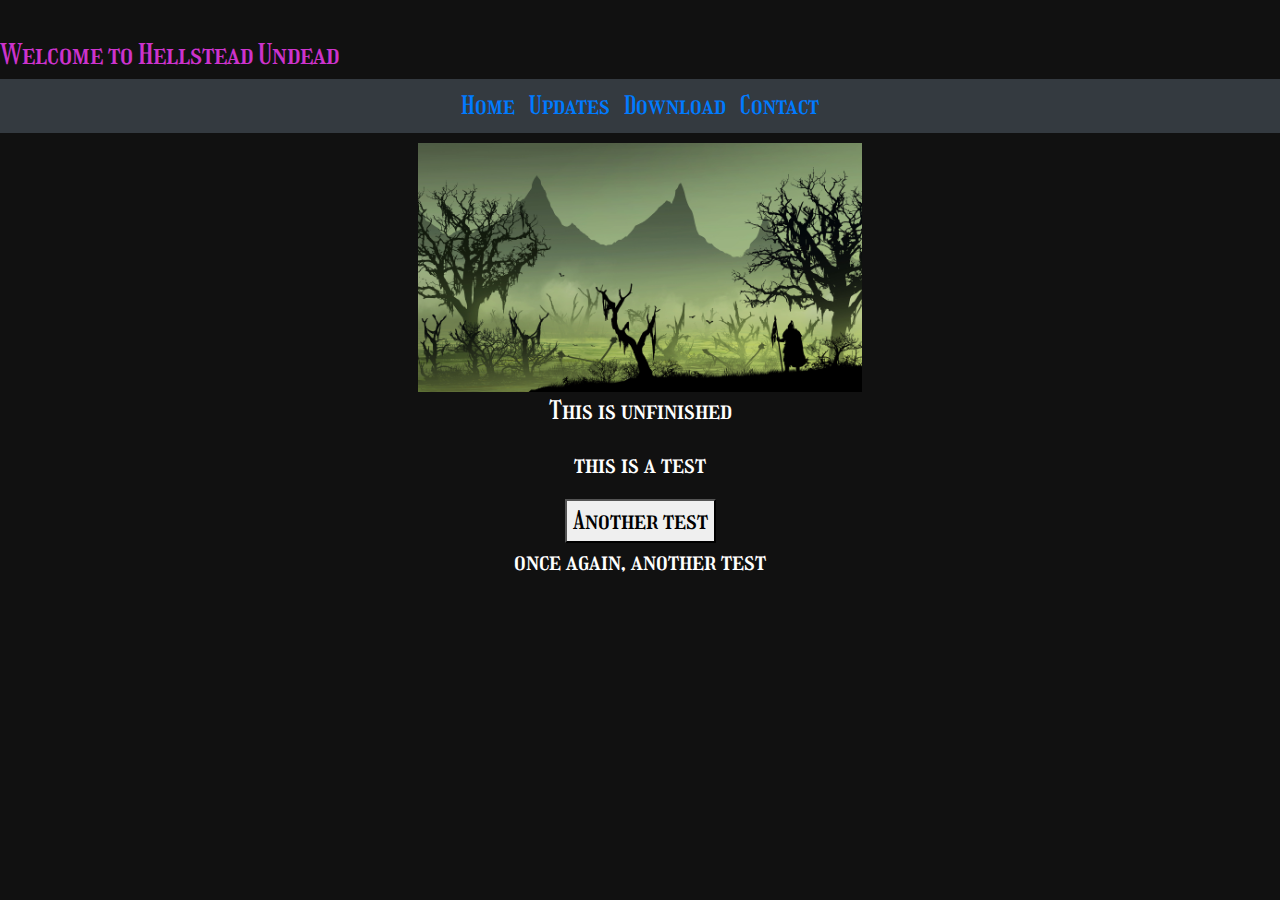
==== index.html @ ae231437 "l" ====
<!DOCTYPE html>
<html lang="en">
  <head>
    <meta charset="utf-8">
    <meta name="viewport" content="width=device-width, initial-scale=1, shrink-to-fit=no">
    <title>Hellstead Undead</title>

    <!--
    Link dependancy's to index.html file
      -->

      <!-- Bootstrap -->
      <link rel="stylesheet" href="https://stackpath.bootstrapcdn.com/bootstrap/4.4.1/css/bootstrap.min.css" integrity="sha384-Vkoo8x4CGsO3+Hhxv8T/Q5PaXtkKtu6ug5TOeNV6gBiFeWPGFN9MuhOf23Q9Ifjh" crossorigin="anonymous">

      <!-- JS, jQuery, jsPopper -->
      <script src="https://code.jquery.com/jquery-3.4.1.slim.min.js" integrity="sha384-J6qa4849blE2+poT4WnyKhv5vZF5SrPo0iEjwBvKU7imGFAV0wwj1yYfoRSJoZ+n" crossorigin="anonymous"></script>
      <script src="https://cdn.jsdelivr.net/npm/popper.js@1.16.0/dist/umd/popper.min.js" integrity="sha384-Q6E9RHvbIyZFJoft+2mJbHaEWldlvI9IOYy5n3zV9zzTtmI3UksdQRVvoxMfooAo" crossorigin="anonymous"></script>
      <script src="https://stackpath.bootstrapcdn.com/bootstrap/4.4.1/js/bootstrap.min.js" integrity="sha384-wfSDF2E50Y2D1uUdj0O3uMBJnjuUD4Ih7YwaYd1iqfktj0Uod8GCExl3Og8ifwB6" crossorigin="anonymous"></script>

      <!-- CSS -->
      <link rel="stylesheet" href="./css/index.css">
      <link href="https://fonts.googleapis.com/css2?family=Girassol&display=swap" rel="stylesheet">
      <link href="https://fonts.googleapis.com/css?family=Open+Sans&display=swap" rel="stylesheet">

  </head>

  <body>

    <div class="welcomeHeader">
      <h3>Welcome to Hellstead Undead</h3>

<!-- Navbar -->
    <nav class="topNavBar navbar navbar-expand-sm bg-dark">
      <!-- Links -->
      <ul class="navbar-nav">
        <li class="nav-item">
          <a class="nav-item" href="#">Home</a>
        </li>
        <li class="nav-item">
          <a class="nav-item" href="#">Updates</a>
        </li>
        <li class="nav-item">
          <a class="nav-item" href="./pages/Download.html">Download</a>
        </li>
        <li class="nav-item">
          <a class="nav-item" href="#">Contact</a>
        </li>
      </ul>
    </nav>

    <!-- WelcomeHeader div closer -->
    </div>

    <div class="headerImages">
      <img class="Image1" src="./assets/images/Main2.jpg" alt="" height="250" width="444">
    </div>

    <p>This is unfinished</p>

    <div class="container-fluid">
      <p>this is a test</p>
      <button>Another test</button>
      <p>once again, another test</p>
    </div>
  </body>
</html>
---- css/index.css ----
.welcomeHeader {
  color: rgb(204, 51, 204);
  padding-top: 20px;
  padding-left: 20px;
  text-align: left;
  display: inline;
}

.topNavBar {
  justify-content: center;
  text-align: right;
}

.topNavBar a {
  padding-right: 7px;
  padding-left: 7px;
}

.headerImages {
  padding-top: 10px;
}

.Image1 {
  max-width: 100%;
  height: auto;
}

body {
  font-family: 'Girassol', cursive;
  font-size: 25px;
  /* font-family: 'Open Sans', sans-serif; */
  color: rgb(255, 255, 255);
  background-color: rgb(17, 17, 17);
  text-align: center;
}
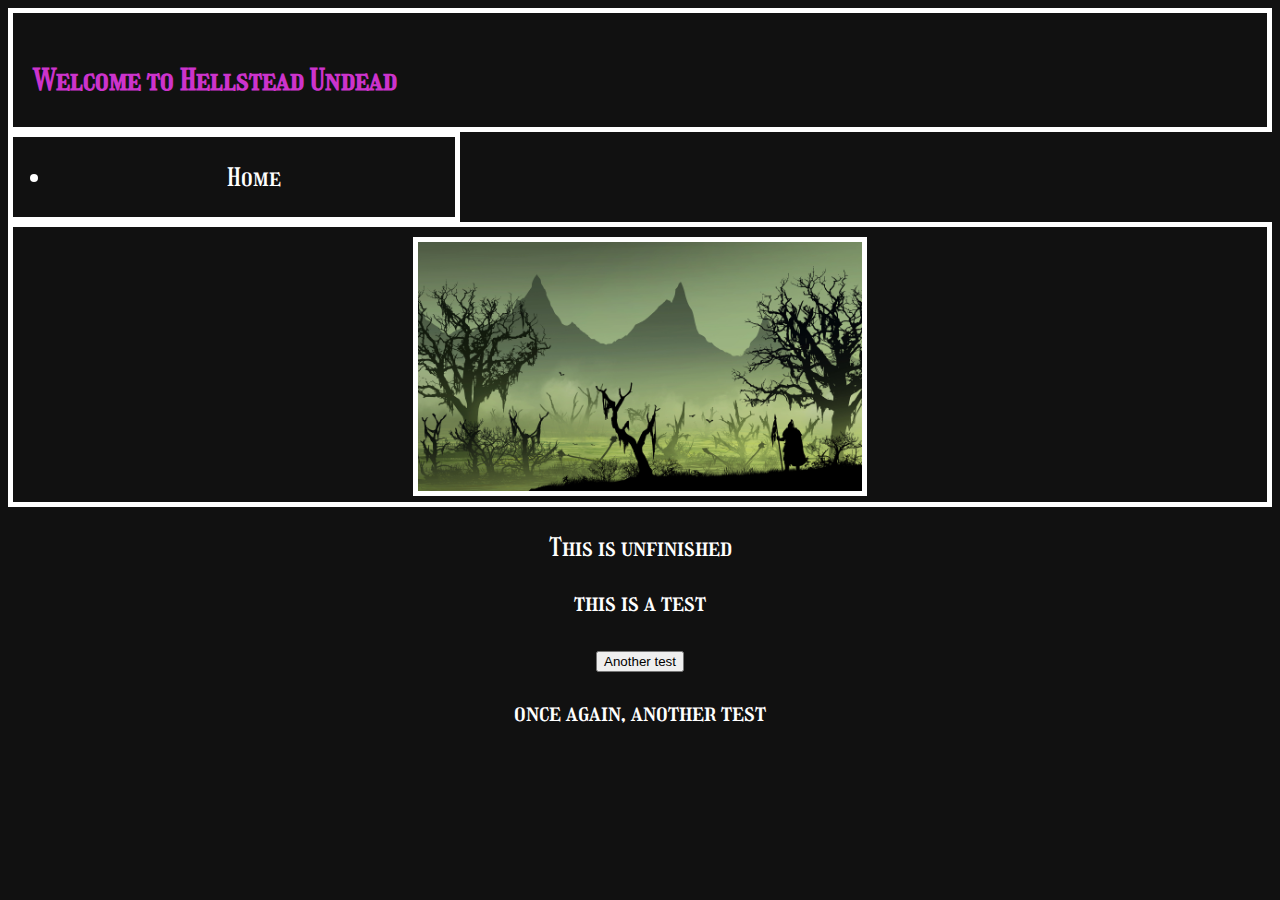
==== commit c1d5e3e9: "l" ====
--- a/index.html
+++ b/index.html
@@ -9,15 +9,6 @@
     Link dependancy's to index.html file
       -->
 
-      <!-- Bootstrap -->
-      <link rel="stylesheet" href="https://stackpath.bootstrapcdn.com/bootstrap/4.4.1/css/bootstrap.min.css" integrity="sha384-Vkoo8x4CGsO3+Hhxv8T/Q5PaXtkKtu6ug5TOeNV6gBiFeWPGFN9MuhOf23Q9Ifjh" crossorigin="anonymous">
-
-      <!-- JS, jQuery, jsPopper -->
-      <script src="https://code.jquery.com/jquery-3.4.1.slim.min.js" integrity="sha384-J6qa4849blE2+poT4WnyKhv5vZF5SrPo0iEjwBvKU7imGFAV0wwj1yYfoRSJoZ+n" crossorigin="anonymous"></script>
-      <script src="https://cdn.jsdelivr.net/npm/popper.js@1.16.0/dist/umd/popper.min.js" integrity="sha384-Q6E9RHvbIyZFJoft+2mJbHaEWldlvI9IOYy5n3zV9zzTtmI3UksdQRVvoxMfooAo" crossorigin="anonymous"></script>
-      <script src="https://stackpath.bootstrapcdn.com/bootstrap/4.4.1/js/bootstrap.min.js" integrity="sha384-wfSDF2E50Y2D1uUdj0O3uMBJnjuUD4Ih7YwaYd1iqfktj0Uod8GCExl3Og8ifwB6" crossorigin="anonymous"></script>
-
-      <!-- CSS -->
       <link rel="stylesheet" href="./css/index.css">
       <link href="https://fonts.googleapis.com/css2?family=Girassol&display=swap" rel="stylesheet">
       <link href="https://fonts.googleapis.com/css?family=Open+Sans&display=swap" rel="stylesheet">
@@ -28,27 +19,14 @@
 
     <div class="welcomeHeader">
       <h3>Welcome to Hellstead Undead</h3>
+    </div>
+<!-- Navbar -->
+    <div class="navBar">
+      <!-- Links -->
+      <ul class="navbarItems">
+        <li>Home</li>
 
-<!-- Navbar -->
-    <nav class="topNavBar navbar navbar-expand-sm bg-dark">
-      <!-- Links -->
-      <ul class="navbar-nav">
-        <li class="nav-item">
-          <a class="nav-item" href="#">Home</a>
-        </li>
-        <li class="nav-item">
-          <a class="nav-item" href="#">Updates</a>
-        </li>
-        <li class="nav-item">
-          <a class="nav-item" href="./pages/Download.html">Download</a>
-        </li>
-        <li class="nav-item">
-          <a class="nav-item" href="#">Contact</a>
-        </li>
       </ul>
-    </nav>
-
-    <!-- WelcomeHeader div closer -->
     </div>
 
     <div class="headerImages">
--- a/css/index.css
+++ b/css/index.css
@@ -1,26 +1,25 @@
 .welcomeHeader {
+  border: 5px solid rgb(255, 255, 255);
   color: rgb(204, 51, 204);
   padding-top: 20px;
   padding-left: 20px;
-  text-align: left;
-  display: inline;
+  text-align: center;
+  display: flex;
+  width: auto;
 }
 
-.topNavBar {
-  justify-content: center;
-  text-align: right;
-}
-
-.topNavBar a {
-  padding-right: 7px;
-  padding-left: 7px;
+.navBar {
+  border: 5px solid rgb(255, 255, 255);
+  width: 35%;
 }
 
 .headerImages {
+  border: 5px solid rgb(255, 255, 255);
   padding-top: 10px;
 }
 
 .Image1 {
+  border: 5px solid rgb(255, 255, 255);
   max-width: 100%;
   height: auto;
 }
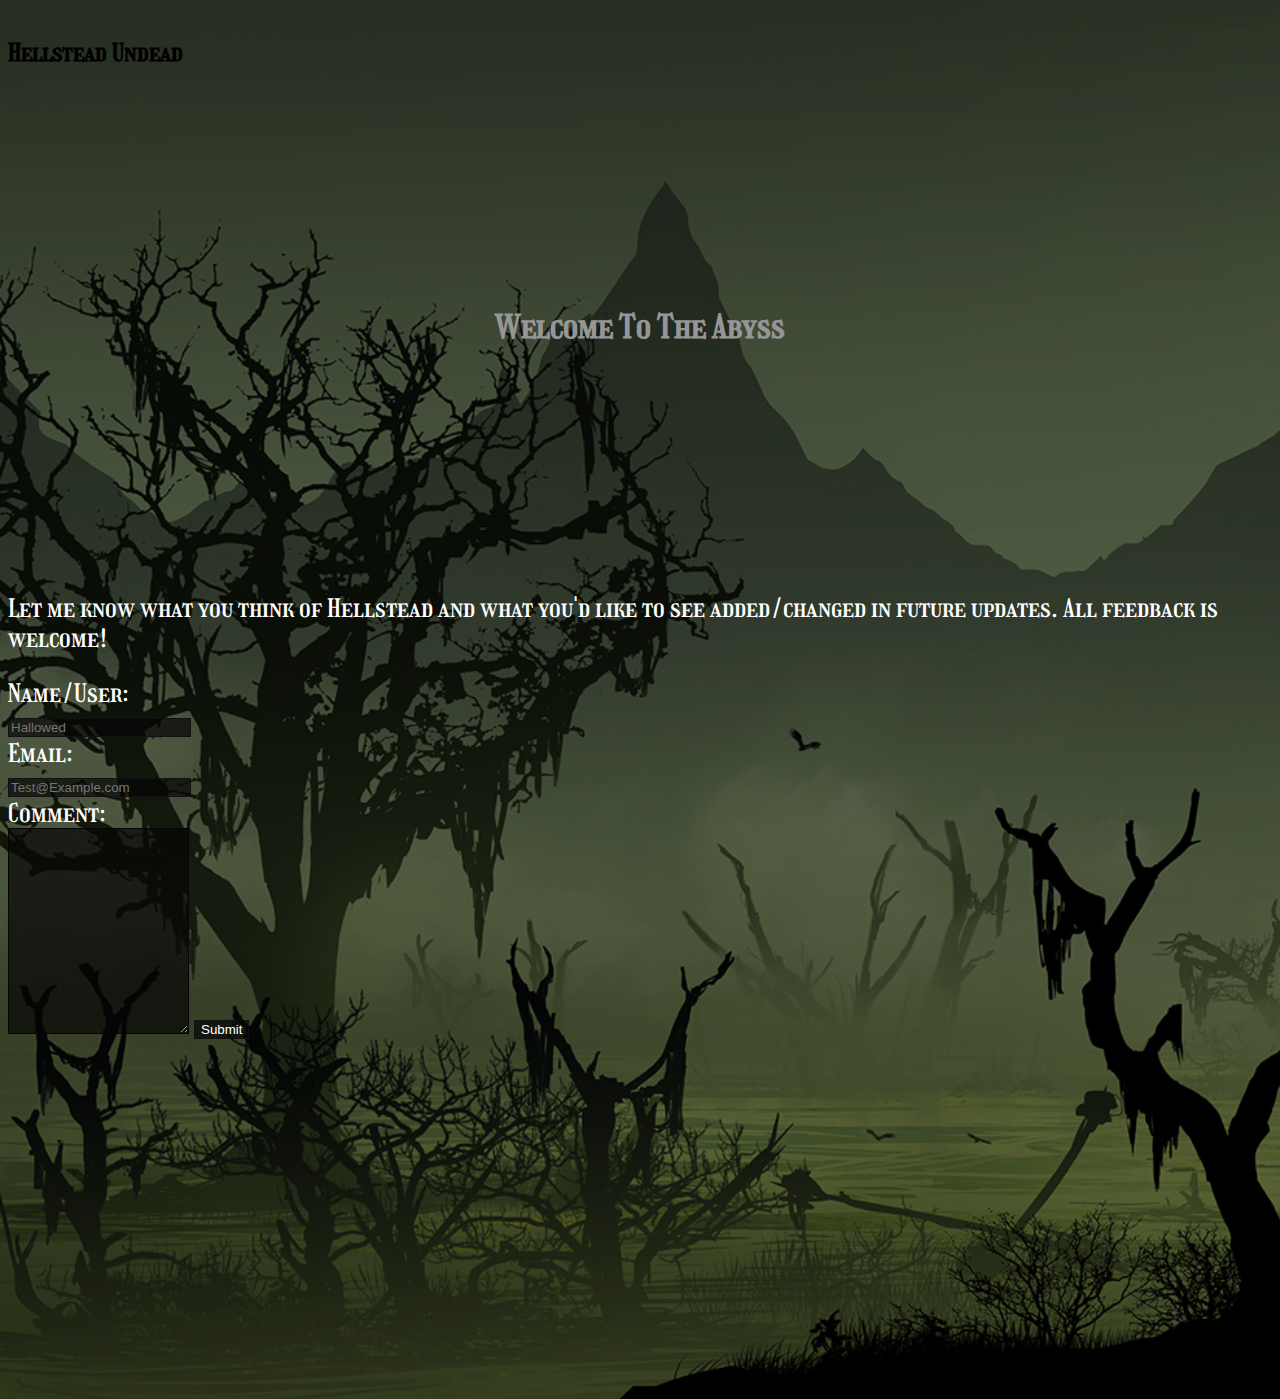
==== commit cf8b9369: "Updated Site" ====
--- a/index.html
+++ b/index.html
@@ -3,42 +3,55 @@
   <head>
     <meta charset="utf-8">
     <meta name="viewport" content="width=device-width, initial-scale=1, shrink-to-fit=no">
+
+    <!-- Bootstrap -->
+    <link rel="stylesheet" href="https://stackpath.bootstrapcdn.com/bootstrap/4.5.0/css/bootstrap.min.css" integrity="sha384-9aIt2nRpC12Uk9gS9baDl411NQApFmC26EwAOH8WgZl5MYYxFfc+NcPb1dKGj7Sk" crossorigin="anonymous">
+    <!-- My Css -->
+    <link rel="stylesheet" href="/css/index.css">
+    <!-- Fonts -->
+    <link href="https://fonts.googleapis.com/css2?family=Girassol&amp;display=swap" rel="stylesheet">
+
     <title>Hellstead Undead</title>
-
-    <!--
-    Link dependancy's to index.html file
-      -->
-
-      <link rel="stylesheet" href="./css/index.css">
-      <link href="https://fonts.googleapis.com/css2?family=Girassol&display=swap" rel="stylesheet">
-      <link href="https://fonts.googleapis.com/css?family=Open+Sans&display=swap" rel="stylesheet">
 
   </head>
 
   <body>
-
-    <div class="welcomeHeader">
-      <h3>Welcome to Hellstead Undead</h3>
-    </div>
-<!-- Navbar -->
-    <div class="navBar">
-      <!-- Links -->
-      <ul class="navbarItems">
-        <li>Home</li>
-
-      </ul>
+    <div class="container titleText">
+      <h2>Hellstead Undead</h2>
     </div>
 
-    <div class="headerImages">
-      <img class="Image1" src="./assets/images/Main2.jpg" alt="" height="250" width="444">
+    <div class="container Abyss">
+      <h1>Welcome To The Abyss</h1>
     </div>
 
-    <p>This is unfinished</p>
+    <div class="container pageContent">
+      <div class="row">
+        <div class="col-sm">
+          <p>Let me know what you think of Hellstead and what you'd like to see added/changed in future updates. All feedback is welcome!</p>
 
-    <div class="container-fluid">
-      <p>this is a test</p>
-      <button>Another test</button>
-      <p>once again, another test</p>
-    </div>
+          <div class="container contactFormDiv" id="userForm">
+            <form class="contactForm" action="/php/form.php">
+              <label for="username">Name/User:</label><br>
+              <input type="text" name="username" placeholder="Hallowed"><br>
+              <label for="email">Email:</label><br>
+              <input type="email" name="email" placeholder="Test@Example.com" required><br>
+              <label for="comment">Comment:</label><br>
+              <textarea name="comment" form="userForm" style="height: 200px;"></textarea>
+              <input type="submit" value="Submit">
+            </form>
+          </div>
+
+        </div>
+        <div class="col-sm">
+          <iframe src="https://widgets.gamejolt.com/package/v1?key=aqptuaBa" frameborder="0" width="500" height="245"></iframe>
+        </div>
+      </div>
+
+
+    <!-- Bootstrap JS -->
+    <script src="https://code.jquery.com/jquery-3.5.1.slim.min.js" integrity="sha384-DfXdz2htPH0lsSSs5nCTpuj/zy4C+OGpamoFVy38MVBnE+IbbVYUew+OrCXaRkfj" crossorigin="anonymous"></script>
+    <script src="https://cdn.jsdelivr.net/npm/popper.js@1.16.0/dist/umd/popper.min.js" integrity="sha384-Q6E9RHvbIyZFJoft+2mJbHaEWldlvI9IOYy5n3zV9zzTtmI3UksdQRVvoxMfooAo" crossorigin="anonymous"></script>
+    <script src="https://stackpath.bootstrapcdn.com/bootstrap/4.5.0/js/bootstrap.min.js" integrity="sha384-OgVRvuATP1z7JjHLkuOU7Xw704+h835Lr+6QL9UvYjZE3Ipu6Tp75j7Bh/kR0JKI" crossorigin="anonymous"></script>
+
   </body>
 </html>
--- a/css/index.css
+++ b/css/index.css
@@ -1,34 +1,92 @@
-.welcomeHeader {
-  border: 5px solid rgb(255, 255, 255);
-  color: rgb(204, 51, 204);
-  padding-top: 20px;
-  padding-left: 20px;
-  text-align: center;
-  display: flex;
-  width: auto;
+body {
+  background: linear-gradient(rgba(0,0,0,0.5), rgba(0,0,0,0.5)), url("/assets/images/Main2.jpg");
+  background-size: cover;
+  font-family: 'Girassol', cursive;
+  background-color: rgb(17,17,17);
 }
 
-.navBar {
-  border: 5px solid rgb(255, 255, 255);
-  width: 35%;
+.titleText {
+  padding-top: 10px;
+  color: #000000;
 }
 
-.headerImages {
-  border: 5px solid rgb(255, 255, 255);
-  padding-top: 10px;
+.Abyss {
+  padding-top: 200px;
+  text-align: center;
+  color: rgb(150, 150, 150);
 }
 
-.Image1 {
-  border: 5px solid rgb(255, 255, 255);
-  max-width: 100%;
-  height: auto;
+.pageContent {
+  padding-top: 200px;
+  font-size: 25px;
+  color: #ffffff
 }
 
-body {
-  font-family: 'Girassol', cursive;
-  font-size: 25px;
-  /* font-family: 'Open Sans', sans-serif; */
-  color: rgb(255, 255, 255);
-  background-color: rgb(17, 17, 17);
-  text-align: center;
+.contactFormDiv {
+  padding-bottom: 100px;
 }
+
+.contactForm input {
+  border-width: thin;
+  border-style: solid;
+  border-color: rgb(17, 17, 17);
+  background-color: rgba(5, 5, 5, .7);
+  color: #ffffff;
+}
+
+.contactForm textarea {
+  border-width: thin;
+  border-style: solid;
+  border-color: rgb(5, 5, 5);
+  background-color: rgba(5, 5, 5, .7);
+  color: #ffffff;
+}
+
+/* ANIMATION */
+
+@keyframes formAnimate {
+  from {
+    border-color: rgb(17, 17, 17);
+    background-color: rgba(5, 5, 5, .7);
+  }
+
+  to {
+    border-color: #ffffff;
+    background-color: rgba(5, 5, 5, .5);
+  }
+}
+
+@keyframes formAnimate2 {
+  from {
+    border-color: #ffffff;
+    background-color: rgba(5, 5, 5, .5);
+  }
+
+  to {
+    border-color: rgb(17, 17, 17);
+    background-color: rgba(5, 5, 5, .7);
+  }
+}
+
+.contactForm input:hover {
+  animation-name: formAnimate;
+  animation-duration: .5s;
+  animation-fill-mode: forwards;
+}
+
+.contactForm input:not(hover) {
+  animation-name: formAnimate2;
+  animation-duration: .5s;
+  animation-fill-mode: forwards;
+}
+
+.contactForm textarea:hover {
+  animation-name: formAnimate;
+  animation-duration: .5s;
+  animation-fill-mode: forwards;
+}
+
+.contactForm textarea:not(hover) {
+  animation-name: formAnimate2;
+  animation-duration: .5s;
+}
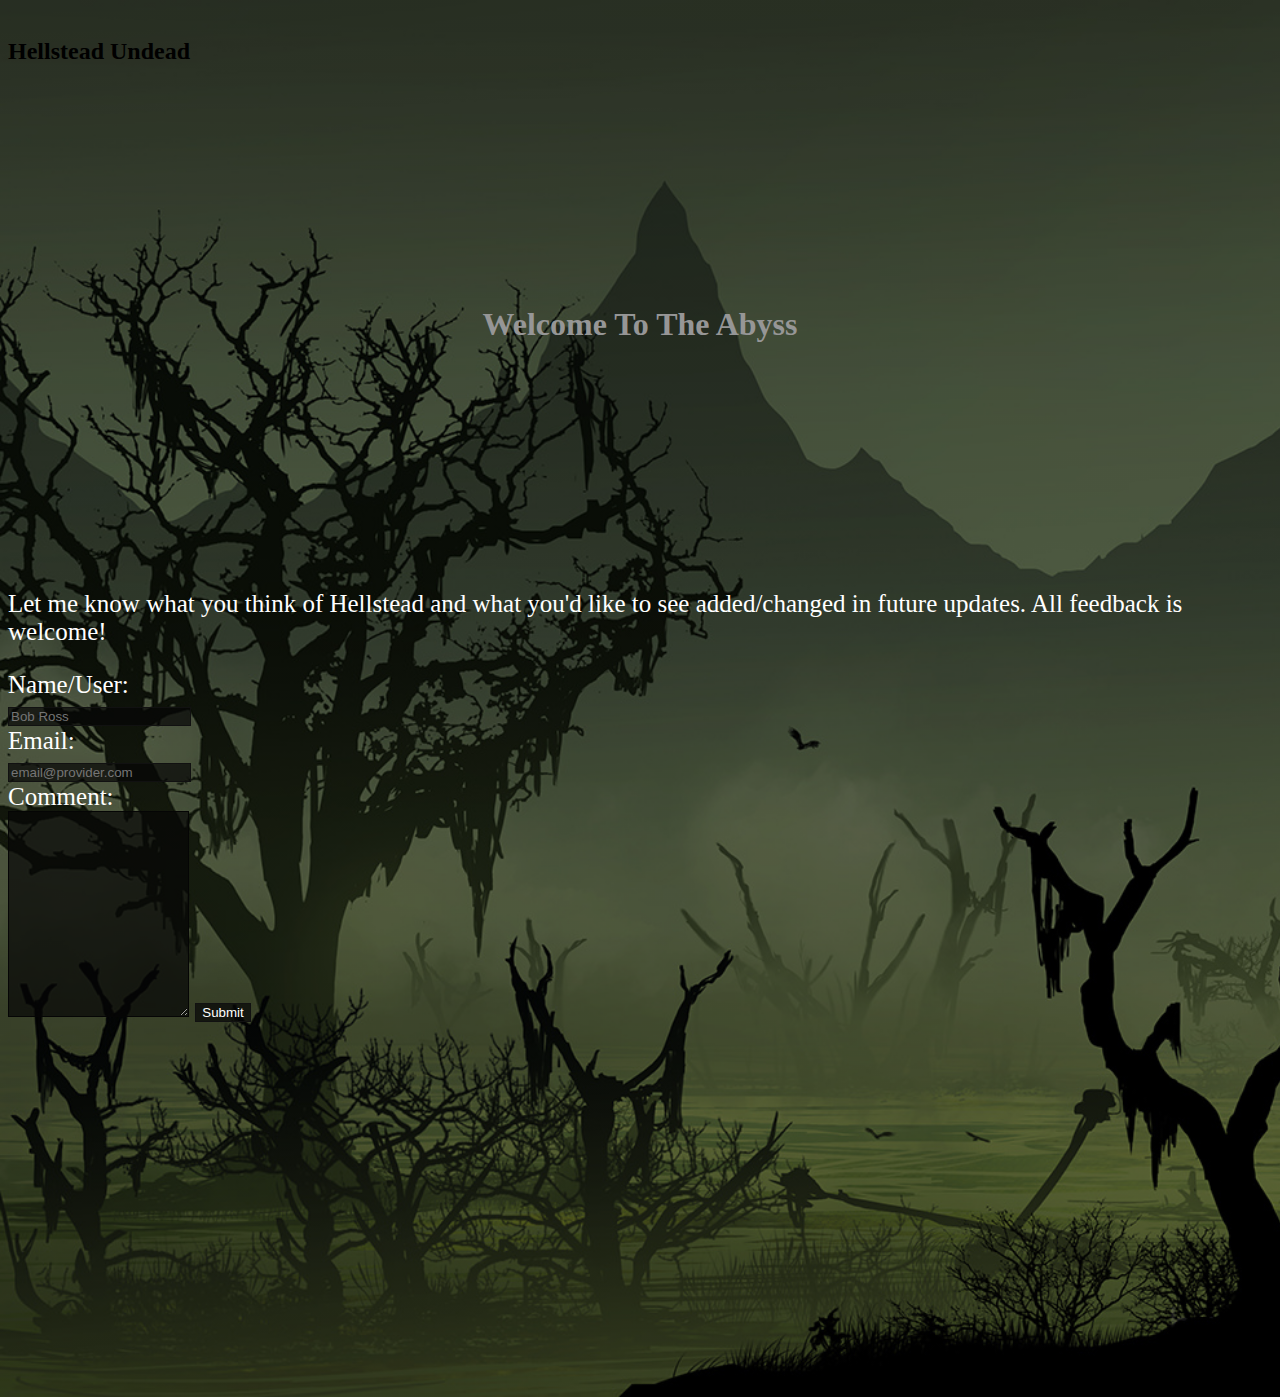
==== commit 1cbec711: "Touch-ups, ambiance" ====
--- a/index.html
+++ b/index.html
@@ -1,4 +1,4 @@
-<!DOCTYPE html>
+﻿<!DOCTYPE html>
 <html lang="en">
   <head>
     <meta charset="utf-8">
@@ -9,7 +9,7 @@
     <!-- My Css -->
     <link rel="stylesheet" href="/css/index.css">
     <!-- Fonts -->
-    <link href="https://fonts.googleapis.com/css2?family=Girassol&amp;display=swap" rel="stylesheet">
+    <link href="https://fonts.googleapis.com/css2?family=DM+Mono&display=swap" rel="stylesheet">
 
     <title>Hellstead Undead</title>
 
@@ -32,9 +32,9 @@
           <div class="container contactFormDiv" id="userForm">
             <form class="contactForm" action="/php/form.php">
               <label for="username">Name/User:</label><br>
-              <input type="text" name="username" placeholder="Hallowed"><br>
+              <input type="text" name="username" placeholder="Bob Ross"><br>
               <label for="email">Email:</label><br>
-              <input type="email" name="email" placeholder="Test@Example.com" required><br>
+              <input type="email" name="email" placeholder="email@provider.com" required><br>
               <label for="comment">Comment:</label><br>
               <textarea name="comment" form="userForm" style="height: 200px;"></textarea>
               <input type="submit" value="Submit">
@@ -43,7 +43,7 @@
 
         </div>
         <div class="col-sm">
-          <iframe src="https://widgets.gamejolt.com/package/v1?key=aqptuaBa" frameborder="0" width="500" height="245"></iframe>
+          <iframe src="https://widgets.gamejolt.com/package/v1?key=aqptuaBa" frameborder="0" width="500" height="260"></iframe>
         </div>
       </div>
 
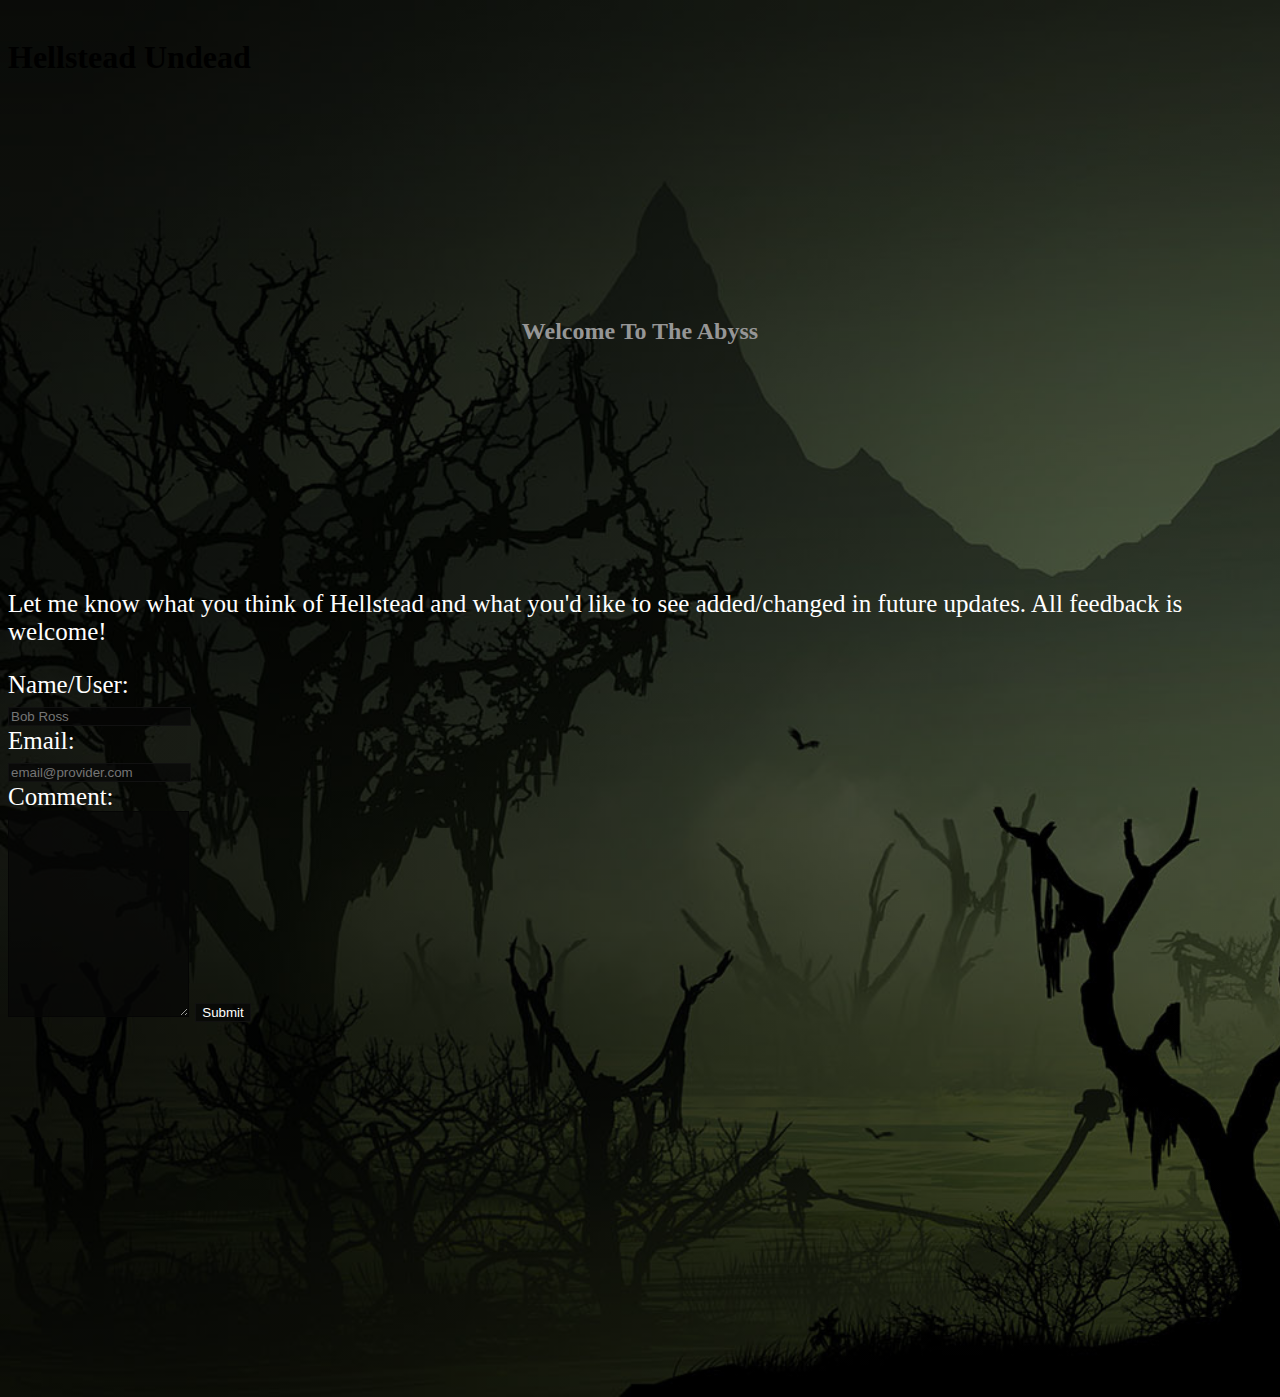
==== commit 1faa2cf9: "testing fonts part two" ====
--- a/index.html
+++ b/index.html
@@ -9,7 +9,7 @@
     <!-- My Css -->
     <link rel="stylesheet" href="/css/index.css">
     <!-- Fonts -->
-    <link href="https://fonts.googleapis.com/css2?family=DM+Mono&display=swap" rel="stylesheet">
+    <link href="https://fonts.googleapis.com/css2?family=Special+Elite&display=swap" rel="stylesheet">
 
     <title>Hellstead Undead</title>
 
@@ -17,11 +17,11 @@
 
   <body>
     <div class="container titleText">
-      <h2>Hellstead Undead</h2>
+      <h1>Hellstead Undead</h1>
     </div>
 
     <div class="container Abyss">
-      <h1>Welcome To The Abyss</h1>
+      <h2>Welcome To The Abyss</h2>
     </div>
 
     <div class="container pageContent">
@@ -46,7 +46,7 @@
           <iframe src="https://widgets.gamejolt.com/package/v1?key=aqptuaBa" frameborder="0" width="500" height="260"></iframe>
         </div>
       </div>
-
+    </div>
 
     <!-- Bootstrap JS -->
     <script src="https://code.jquery.com/jquery-3.5.1.slim.min.js" integrity="sha384-DfXdz2htPH0lsSSs5nCTpuj/zy4C+OGpamoFVy38MVBnE+IbbVYUew+OrCXaRkfj" crossorigin="anonymous"></script>
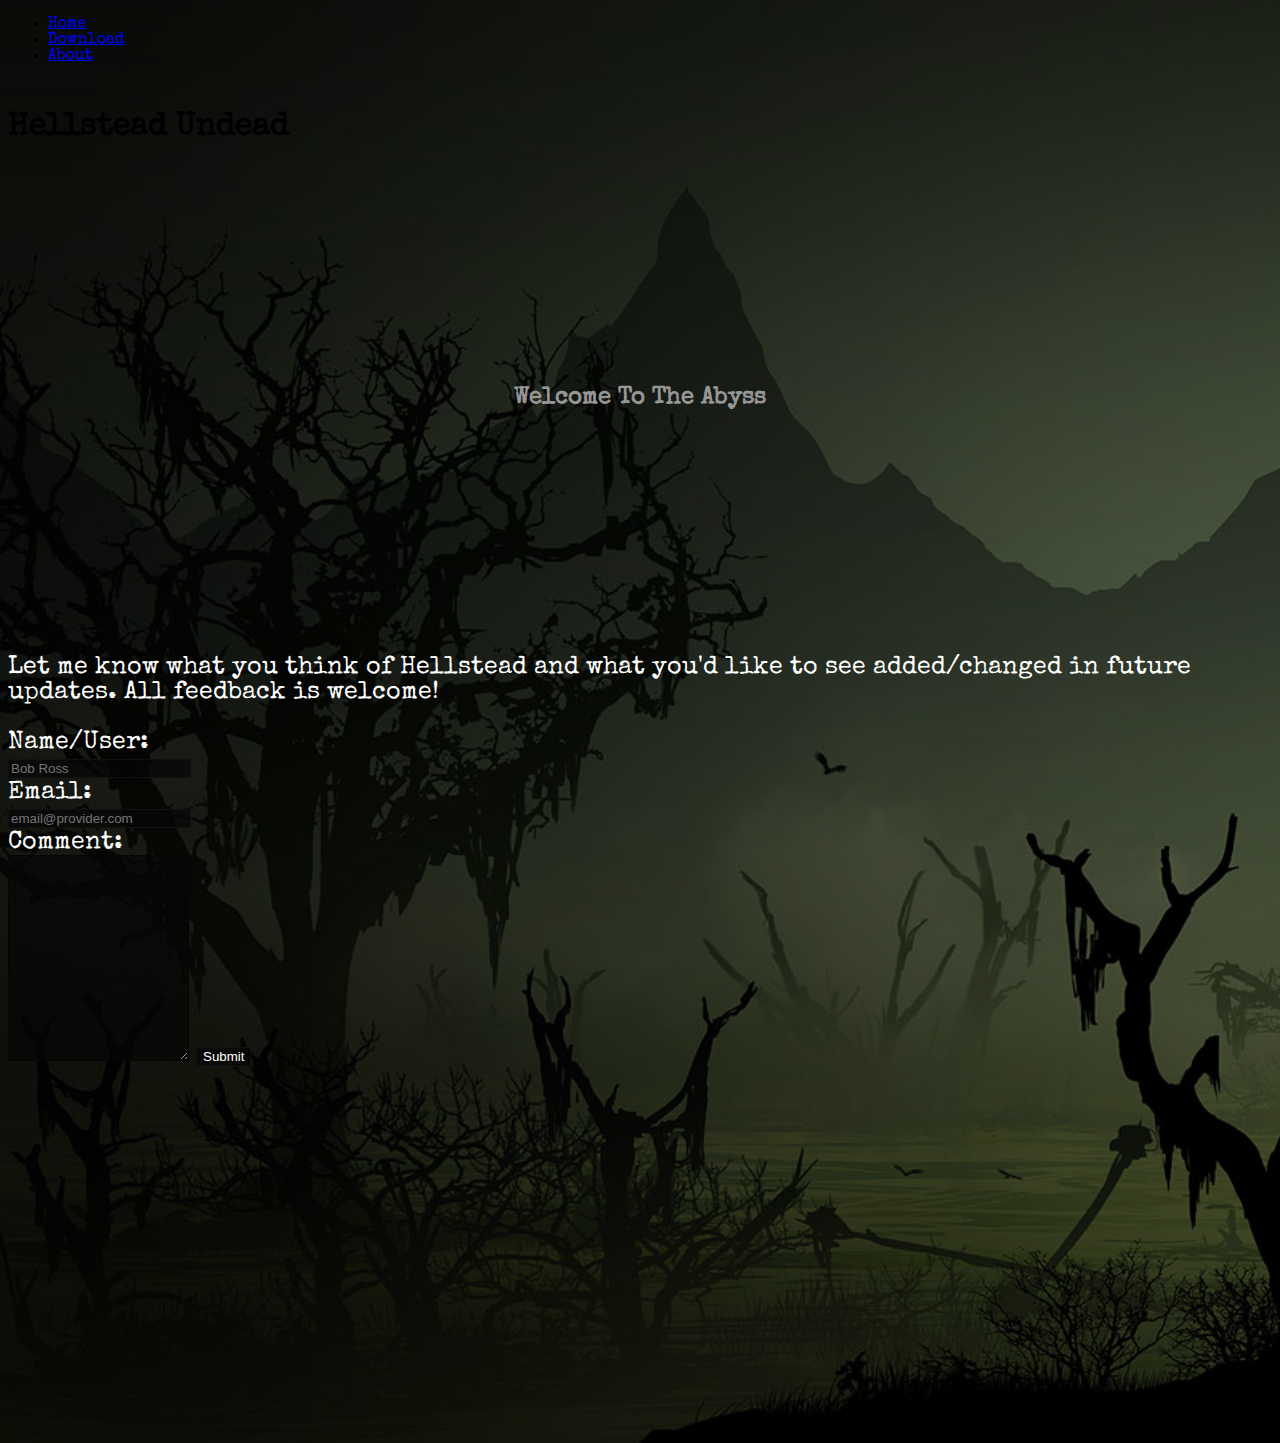
==== commit bdb2a524: "f" ====
--- a/index.html
+++ b/index.html
@@ -14,7 +14,11 @@
     <title>Hellstead Undead</title>
 
   </head>
-
+  <ul>
+      <li><a href="index.html">Home</a></li>
+      <li><a href="pages/Download.html">Download</a></li>
+      <li><a href="pages/about.html">About</a></li>
+  </ul>
   <body>
     <div class="container titleText">
       <h1>Hellstead Undead</h1>
--- a/css/index.css
+++ b/css/index.css
@@ -1,8 +1,8 @@
 body {
-  background: linear-gradient(rgba(0,0,0,0.5), rgba(0,0,0,0.5)), url("/assets/images/Main2.jpg");
-  background-size: cover;
-  font-family: 'Girassol', cursive;
-  background-color: rgb(17,17,17);
+    background: linear-gradient(rgba(0,0,0,0.5), rgba(0,0,0,0.5)), url("/assets/images/Main2.jpg");
+    background-size: cover;
+    font-family: 'Special Elite', cursive;
+    background-color: rgb(17,17,17);
 }
 
 .titleText {
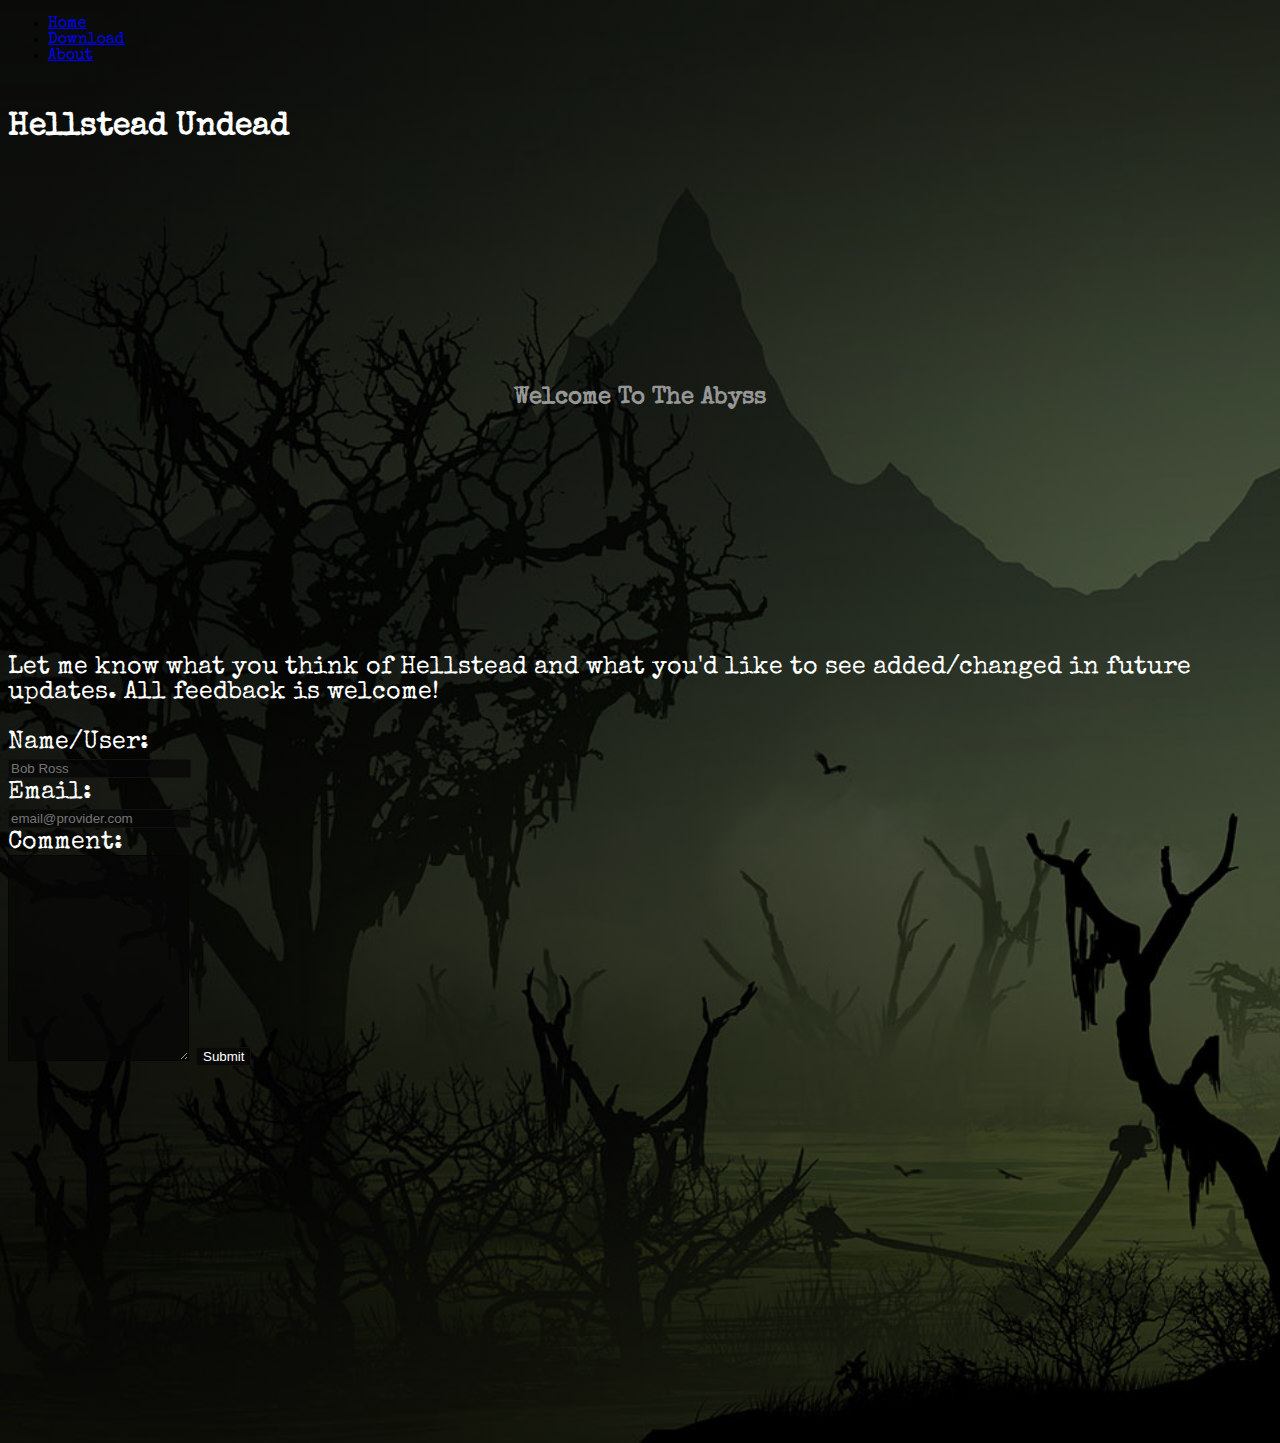
==== commit 00241486: "l" ====
--- a/index.html
+++ b/index.html
@@ -33,15 +33,21 @@
         <div class="col-sm">
           <p>Let me know what you think of Hellstead and what you'd like to see added/changed in future updates. All feedback is welcome!</p>
 
-          <div class="container contactFormDiv" id="userForm">
-            <form class="contactForm" action="/php/form.php">
+          <div class="container form-elements">
+            <form class="gForm form-elements" method="POST" action="https://script.google.com/macros/s/AKfycbzJ3CQr4uvvbOXkxqvIzM9Al-LyfmWdL0e1_khAuwC8mQmeZbQg/exec">
               <label for="username">Name/User:</label><br>
-              <input type="text" name="username" placeholder="Bob Ross"><br>
+              <input type="text" name="name" placeholder="Bob Ross"><br>
               <label for="email">Email:</label><br>
               <input type="email" name="email" placeholder="email@provider.com" required><br>
               <label for="comment">Comment:</label><br>
-              <textarea name="comment" form="userForm" style="height: 200px;"></textarea>
+              <textarea name="message" style="height: 200px;"></textarea>
               <input type="submit" value="Submit">
+
+              <div class="thankyou_message" style="display:none;">
+                <h2><em>Thanks</em> for contacting us!
+                  We will get back to you soon!</h2>
+                </div>
+
             </form>
           </div>
 
@@ -52,6 +58,8 @@
       </div>
     </div>
 
+    <script data-cfasync="false" type="text/javascript" src="form-submission-handler.js"></script>
+
     <!-- Bootstrap JS -->
     <script src="https://code.jquery.com/jquery-3.5.1.slim.min.js" integrity="sha384-DfXdz2htPH0lsSSs5nCTpuj/zy4C+OGpamoFVy38MVBnE+IbbVYUew+OrCXaRkfj" crossorigin="anonymous"></script>
     <script src="https://cdn.jsdelivr.net/npm/popper.js@1.16.0/dist/umd/popper.min.js" integrity="sha384-Q6E9RHvbIyZFJoft+2mJbHaEWldlvI9IOYy5n3zV9zzTtmI3UksdQRVvoxMfooAo" crossorigin="anonymous"></script>
--- a/css/index.css
+++ b/css/index.css
@@ -7,7 +7,7 @@
 
 .titleText {
   padding-top: 10px;
-  color: #000000;
+  color: #ffffff;
 }
 
 .Abyss {
@@ -22,11 +22,11 @@
   color: #ffffff
 }
 
-.contactFormDiv {
+.gForm {
   padding-bottom: 100px;
 }
 
-.contactForm input {
+.gForm input {
   border-width: thin;
   border-style: solid;
   border-color: rgb(17, 17, 17);
@@ -34,7 +34,7 @@
   color: #ffffff;
 }
 
-.contactForm textarea {
+.gForm textarea {
   border-width: thin;
   border-style: solid;
   border-color: rgb(5, 5, 5);
@@ -68,25 +68,25 @@
   }
 }
 
-.contactForm input:hover {
+.gForm input:hover {
   animation-name: formAnimate;
   animation-duration: .5s;
   animation-fill-mode: forwards;
 }
 
-.contactForm input:not(hover) {
+.gForm input:not(hover) {
   animation-name: formAnimate2;
   animation-duration: .5s;
   animation-fill-mode: forwards;
 }
 
-.contactForm textarea:hover {
+.gForm textarea:hover {
   animation-name: formAnimate;
   animation-duration: .5s;
   animation-fill-mode: forwards;
 }
 
-.contactForm textarea:not(hover) {
+.gForm textarea:not(hover) {
   animation-name: formAnimate2;
   animation-duration: .5s;
 }
